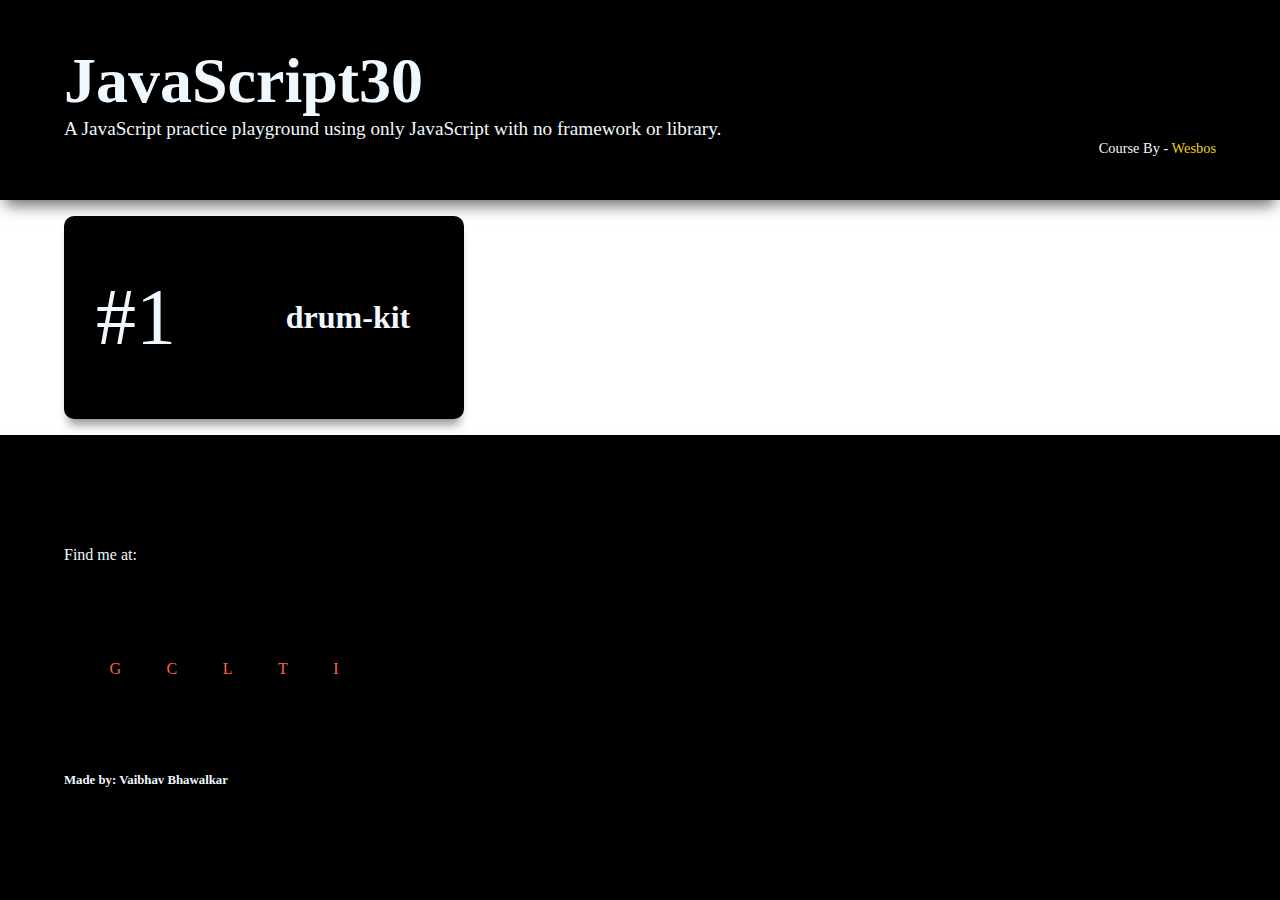
==== index.html @ 60b0cbd6 "Initial Commit" ====
<!DOCTYPE html>
<html lang="en">
  <head>
    <meta charset="UTF-8" />
    <meta name="viewport" content="width=device-width, initial-scale=1.0" />
    <meta http-equiv="X-UA-Compatible" content="ie=edge" />
    <title>Vaibhav Bhawalkar | JavaScript30</title>
    <link rel="stylesheet" href="./assets/css/style.css" />
  </head>
  <body>
    <header class="header">
      <h1 class="header__title">JavaScript30</h1>
      <p class="header__credits">
        course by -
        <a
          href="https://wesbos.com/"
          target="__blank"
          style="text-decoration: none; color: #ecd018"
          >Wesbos</a
        >
      </p>
      <p class="header__desc">
        A JavaScript practice playground using only JavaScript with no framework
        or library.
      </p>
    </header>
    <main id="project-list" class="container"></main>
    <footer class="footer">
      <h2 class="footer__title">Made by: Vaibhav Bhawalkar</h2>
      <p class="footer__statement">Find me at:</p>
      <ul class="social-list">
        <li class="social-list__item">
          <a href="https://github.com/vbhv98" target="__blank">G</a>
        </li>
        <li class="social-list__item">
          <a href="https://codepen.io/vaibhavb98" target="__blank">C</a>
        </li>
        <li class="social-list__item"><a href="#" target="__blank">L</a></li>
        <li class="social-list__item">
          <a href="https://twitter.com/vbhvbhwlkr" target="__blank">T</a>
        </li>
        <li class="social-list__item">
          <a href="https://instagram.com/v.ai.bha.v" target="__blank">I</a>
        </li>
      </ul>
    </footer>
    <script src="./projects.js"></script>
    <script src="./assets/js/index.js"></script>
  </body>
</html>
---- assets/css/style.css ----
* {
  margin: 0;
  padding: 0;
  box-sizing: border-box;
}

html,
body {
  display: flex;
  flex-direction: column;
  height: 100%;
}

.header,
.container,
.footer {
  padding: 1rem 4rem;
}

.header {
  height: 200px;
  background: black;
  color: aliceblue;
  display: flex;
  flex-direction: column;
  justify-content: center;
  font-size: 2rem;
  box-shadow: 0 10px 15px -5px rgba(0, 0, 0, 0.6);
}

.header__credits {
  font-size: 0.45em;
  text-align: right;
  text-transform: capitalize;
  order: 1;
}
.header__desc {
  font-size: 0.6em;
}

.container {
  display: grid;
  grid-template-columns: repeat(auto-fit, minmax(200px, 400px));
  grid-gap: 1rem;
}

.project-card {
  height: calc(360px * 9 / 16);
  display: grid;
  grid-template-columns: 1fr 1fr;
  background: black;
  color: aliceblue;
  border-radius: 10px;
  padding: 1em 2em;
  box-shadow: 0 10px 10px -4px rgba(0, 0, 0, 0.4);
}

.project-number {
  font-size: 5rem;
  grid-column: 1 / 3;
  grid-row: 1 / 2;
  display: flex;
  justify-content: flex-start;
  align-items: center;
}

.project-name {
  font-size: 2rem;
  grid-column: 2 / 3;
  grid-row: 1 / 2;
  display: flex;
  justify-content: center;
  align-items: center;
}

.footer {
  background: black;
  color: aliceblue;
  flex: 1;
  box-shadow: 0 10px 15px -5px rgba(0, 0, 0, 0.6);
  display: flex;
  flex-direction: column;
  justify-content: space-evenly;
}

.footer__title {
  order: 1;
  font-size: 0.8em;
}

.social-list {
  list-style-type: none;
  display: flex;
  justify-content: space-evenly;
  max-width: 320px;
}

.social-list__item {
  overflow: hidden;
}

.social-list__item a {
  text-decoration: none;
  color: tomato;
}
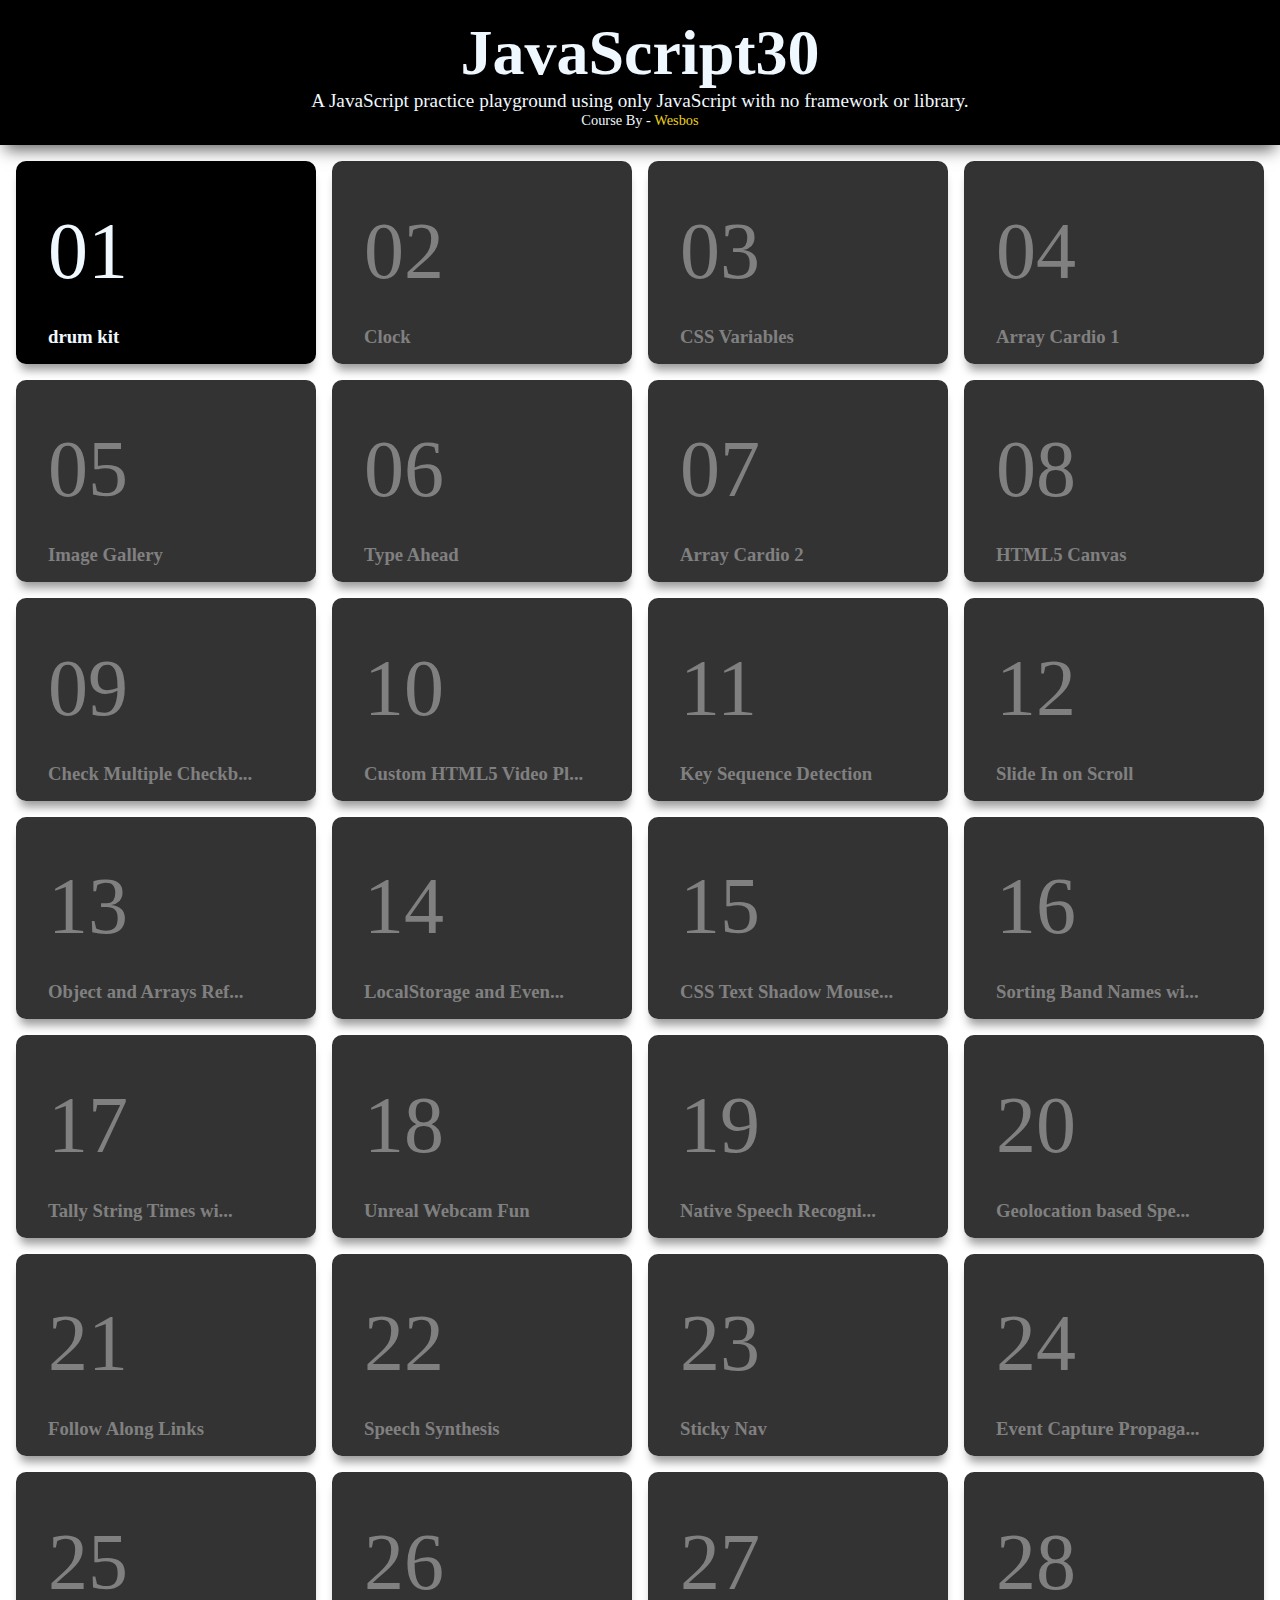
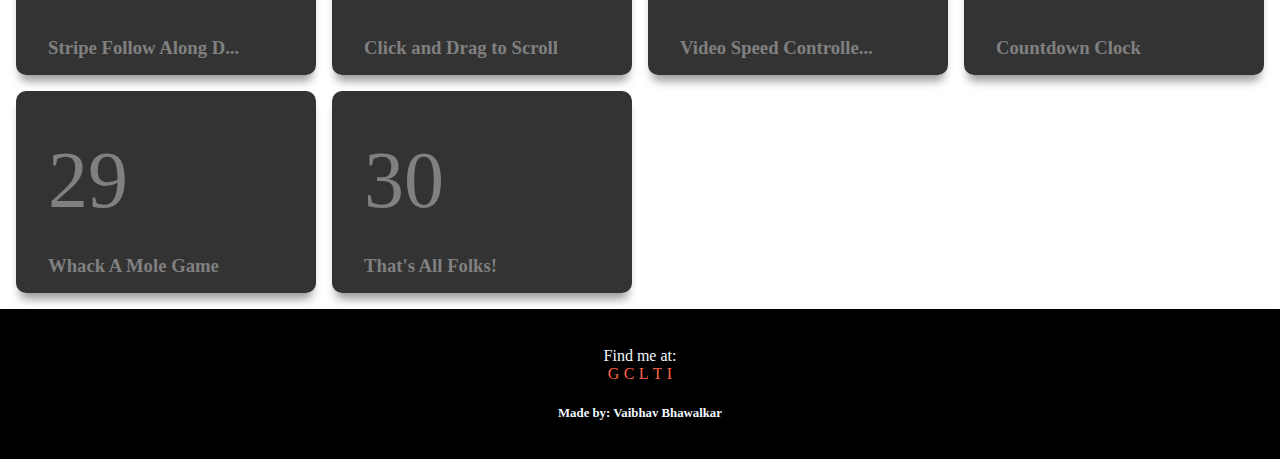
==== commit b22fc308: "responsive" ====
--- a/index.html
+++ b/index.html
@@ -27,22 +27,24 @@
     <main id="project-list" class="container"></main>
     <footer class="footer">
       <h2 class="footer__title">Made by: Vaibhav Bhawalkar</h2>
-      <p class="footer__statement">Find me at:</p>
-      <ul class="social-list">
-        <li class="social-list__item">
-          <a href="https://github.com/vbhv98" target="__blank">G</a>
-        </li>
-        <li class="social-list__item">
-          <a href="https://codepen.io/vaibhavb98" target="__blank">C</a>
-        </li>
-        <li class="social-list__item"><a href="#" target="__blank">L</a></li>
-        <li class="social-list__item">
-          <a href="https://twitter.com/vbhvbhwlkr" target="__blank">T</a>
-        </li>
-        <li class="social-list__item">
-          <a href="https://instagram.com/v.ai.bha.v" target="__blank">I</a>
-        </li>
-      </ul>
+      <div>
+        <p class="footer__statement">Find me at:</p>
+        <ul class="social-list">
+          <li class="social-list__item">
+            <a href="https://github.com/vbhv98" target="__blank">G</a>
+          </li>
+          <li class="social-list__item">
+            <a href="https://codepen.io/vaibhavb98" target="__blank">C</a>
+          </li>
+          <li class="social-list__item"><a href="#" target="__blank">L</a></li>
+          <li class="social-list__item">
+            <a href="https://twitter.com/vbhvbhwlkr" target="__blank">T</a>
+          </li>
+          <li class="social-list__item">
+            <a href="https://instagram.com/v.ai.bha.v" target="__blank">I</a>
+          </li>
+        </ul>
+      </div>
     </footer>
     <script src="./projects.js"></script>
     <script src="./assets/js/index.js"></script>
--- a/assets/css/style.css
+++ b/assets/css/style.css
@@ -2,6 +2,20 @@
   margin: 0;
   padding: 0;
   box-sizing: border-box;
+}
+
+html {
+  font-size: 0.8rem;
+}
+@media screen and (min-width: 320px) {
+  html {
+    font-size: calc(1rem + 2 * ((100vw - 320px) / 680));
+  }
+}
+@media screen and (min-width: 1000px) {
+  html {
+    font-size: 1rem;
+  }
 }
 
 html,
@@ -14,18 +28,21 @@
 .header,
 .container,
 .footer {
-  padding: 1rem 4rem;
+  padding: 1rem;
 }
 
 .header {
-  height: 200px;
+  height: 300px;
   background: black;
   color: aliceblue;
   display: flex;
   flex-direction: column;
+  text-align: center;
   justify-content: center;
+  align-items: center;
   font-size: 2rem;
   box-shadow: 0 10px 15px -5px rgba(0, 0, 0, 0.6);
+  justify-content: space-evenly;
 }
 
 .header__credits {
@@ -36,20 +53,20 @@
 }
 .header__desc {
   font-size: 0.6em;
+  text-align: justify;
 }
 
 .container {
   display: grid;
-  grid-template-columns: repeat(auto-fit, minmax(200px, 400px));
+  grid-template-columns: repeat(auto-fit, minmax(280px, 1fr));
   grid-gap: 1rem;
 }
 
 .project-card {
   height: calc(360px * 9 / 16);
   display: grid;
-  grid-template-columns: 1fr 1fr;
-  background: black;
-  color: aliceblue;
+  grid-template-columns: 1fr;
+  grid-template-rows: 1fr auto;
   border-radius: 10px;
   padding: 1em 2em;
   box-shadow: 0 10px 10px -4px rgba(0, 0, 0, 0.4);
@@ -57,7 +74,7 @@
 
 .project-number {
   font-size: 5rem;
-  grid-column: 1 / 3;
+  grid-column: 1 / 2;
   grid-row: 1 / 2;
   display: flex;
   justify-content: flex-start;
@@ -65,22 +82,32 @@
 }
 
 .project-name {
-  font-size: 2rem;
-  grid-column: 2 / 3;
-  grid-row: 1 / 2;
+  grid-column: 1 / 2;
+  grid-row: 2 / 3;
   display: flex;
-  justify-content: center;
   align-items: center;
+}
+
+.done {
+  background: black;
+  color: aliceblue;
+}
+.not-done {
+  background: rgba(0, 0, 0, 0.8);
+  color: gray;
 }
 
 .footer {
   background: black;
   color: aliceblue;
   flex: 1;
+  width: 100%;
   box-shadow: 0 10px 15px -5px rgba(0, 0, 0, 0.6);
   display: flex;
   flex-direction: column;
   justify-content: space-evenly;
+  align-items: center;
+  min-height: 150px;
 }
 
 .footer__title {
@@ -103,3 +130,15 @@
   text-decoration: none;
   color: tomato;
 }
+
+@media screen and (max-width: 420px) {
+  .header__title {
+    font-size: 3rem;
+  }
+}
+
+@media screen and (max-width: 360px) {
+  .container {
+    grid-template-columns: 1fr;
+  }
+}
